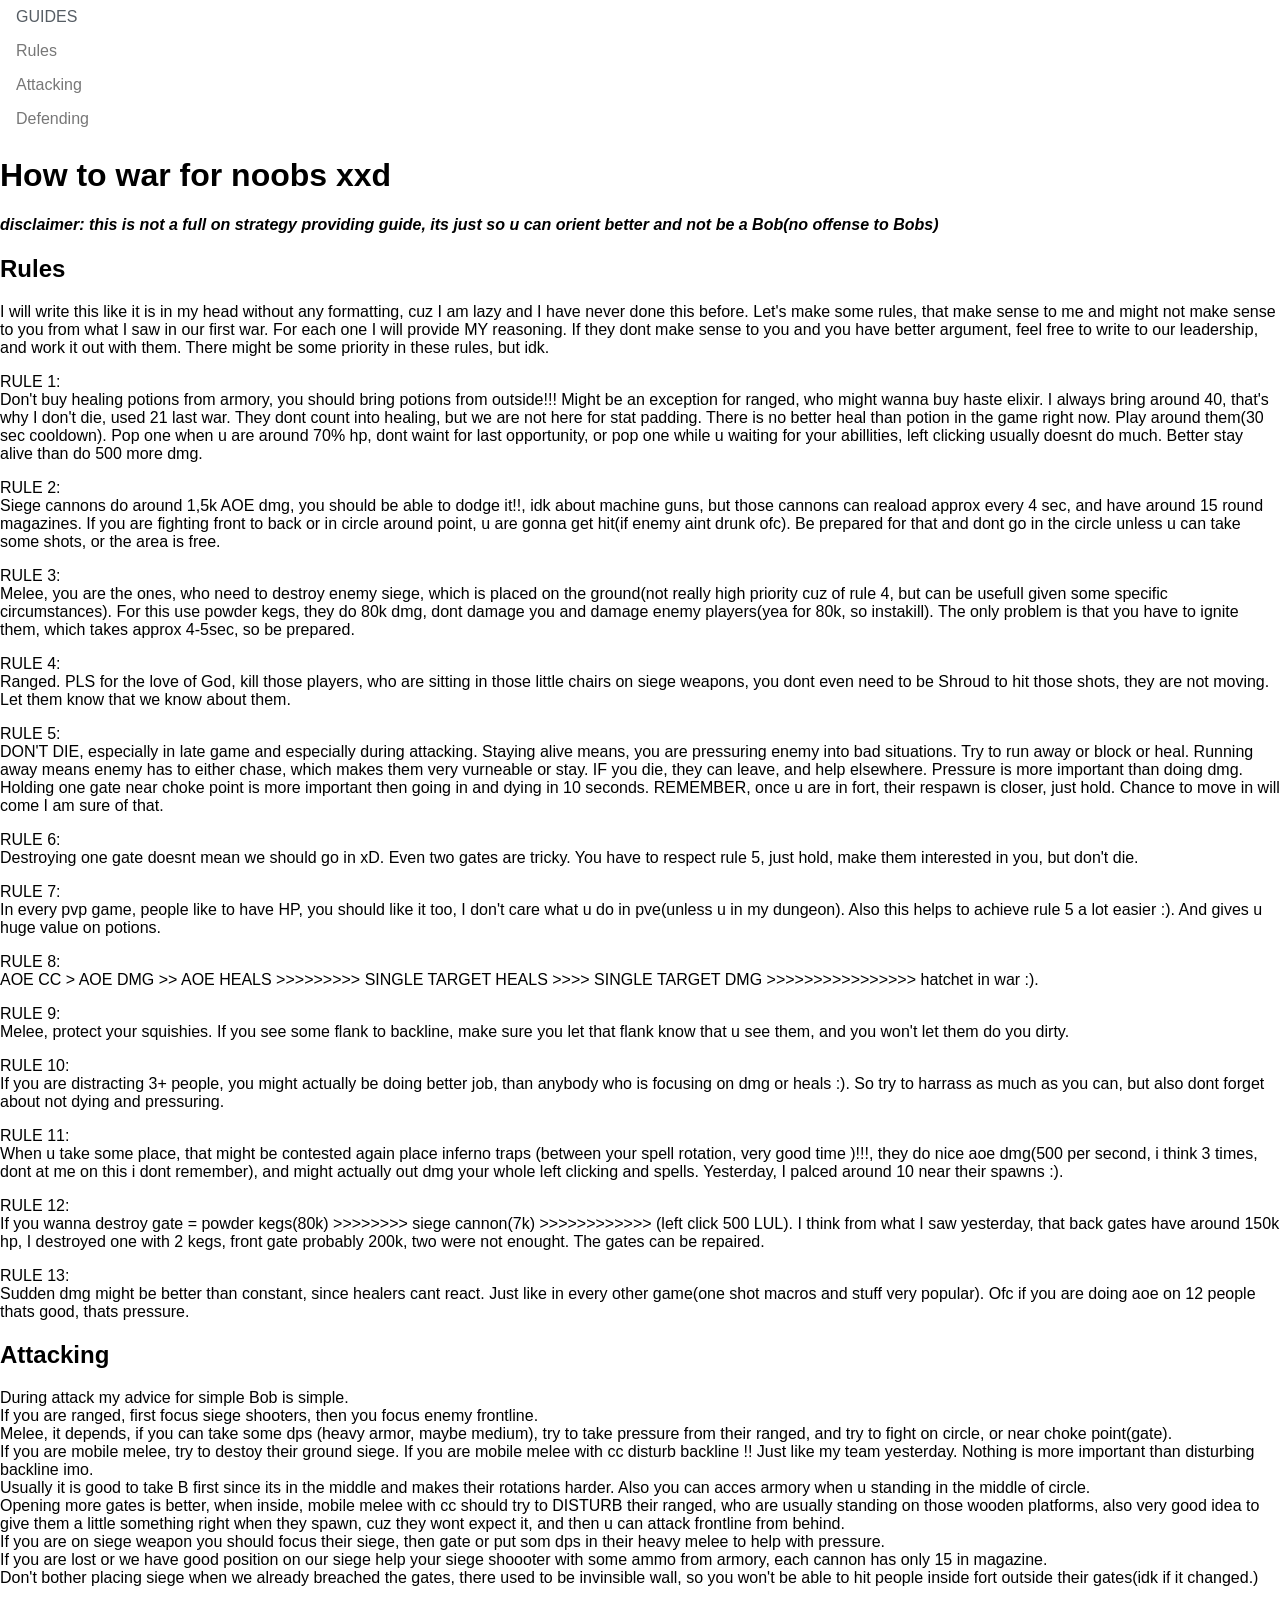
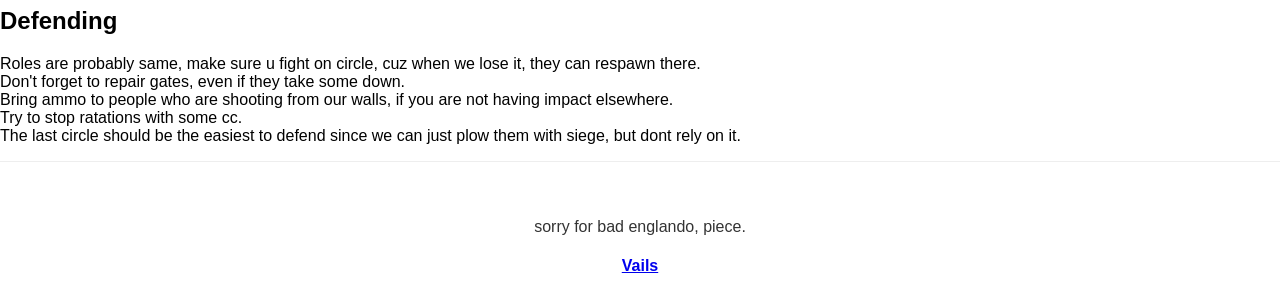
==== index.html @ 9cc1084f "Update index.html" ====
<!doctype html>
<html lang="en">
<head>
    <meta charset="utf-8">
    <meta name="viewport" content="width=device-width, initial-scale=1.0">
    <meta name="description" content="Little something for fellow new world players.">
    <title>Vails</title>

    <link rel="stylesheet" href="css/layouts/side-menu.css" integrity="sha384-">
    <link rel="stylesheet" href="css/main.css" integrity="sha384-">
    <link rel="stylesheet" href="css/pure-min.css" integrity="sha384-">
    <!-- Hotjar Tracking Code for my site -->
<!--     <script>
        (function(h,o,t,j,a,r){
            h.hj=h.hj||function(){(h.hj.q=h.hj.q||[]).push(arguments)};
            h._hjSettings={hjid:3408506,hjsv:6};
            a=o.getElementsByTagName('head')[0];
            r=o.createElement('script');r.async=1;
            r.src=t+h._hjSettings.hjid+j+h._hjSettings.hjsv;
            a.appendChild(r);
        })(window,document,'https://static.hotjar.com/c/hotjar-','.js?sv=');
    </script> -->
</head>
<body>






<div id="layout">
    <!-- Menu toggle -->
    <a href="#menu" id="menuLink" class="menu-link">
        <!-- Hamburger icon -->
        <span></span>
    </a>

    <div id="menu">
        <div class="pure-menu">
            <a class="pure-menu-heading" href="#">Guides</a>

            <ul class="pure-menu-list">
                <li class="pure-menu-item"><a href="#rules" class="pure-menu-link">Rules</a></li>
                <li class="pure-menu-item"><a href="#attacking" class="pure-menu-link">Attacking</a></li>
                <li class="pure-menu-item"><a href="#defending" class="pure-menu-link">Defending</a></li>

            </ul>
        </div>
    </div>

    <div id="main">
        <div class="header">
            <h1>How to war for noobs xxd</h1>
            <h4><i>disclaimer: this is not a full on strategy providing guide, its just so u can orient better and not be a Bob(no offense to Bobs)</i></h4>
        </div>

        <div class="content">
            <a name="rules">
            <h2 class="content-subhead">Rules</h2>  
            <p>
             I will write this like it is in my head without any formatting, cuz I am lazy and I have never done this before. Let's make some rules, that make sense to me and might not make sense to you from what I saw in our first war. For each one I will provide MY reasoning. If they dont make sense to you and you have better argument, feel free to write to our leadership, and work it out with them. There might be some priority in these rules, but idk.
            </p>
            <p>
            RULE 1:<br>
            Don't buy healing potions from armory, you should bring potions from outside!!! Might be an 				exception for ranged, who might wanna buy haste elixir. I always bring around 40, that's why I 				don't die, used 21 last war. They dont count into healing, but we are not here for stat padding. There is no better heal than potion in the game right now. Play around them(30 sec cooldown). Pop one when u are around 70% hp, dont waint for last opportunity, or pop one while u waiting for your abillities, left clicking usually doesnt do much. Better stay alive than do 500 more dmg.  
            </p>
            <p>
            RULE 2:<br>
            Siege cannons do around 1,5k AOE dmg, you should be able to dodge it!!, idk about machine guns, but those cannons can reaload approx every 4 sec, and have around 15 round magazines. If you are fighting front to back or in circle around point, u are gonna get hit(if enemy aint drunk ofc). Be prepared for that and dont go in the circle unless u can take some shots, or the area is free.
            </p>
            <p>
            RULE 3:<br>
            Melee, you are the ones, who need to destroy enemy siege, which is placed on the ground(not really high priority cuz of rule 4, but can be usefull given some specific circumstances). For this use powder kegs, they do 80k dmg, dont damage you and damage enemy players(yea for 80k, so instakill). The only problem is that you have to ignite them, which takes approx 4-5sec, so be prepared.
            </p>
            <p>
            RULE 4:<br>
            Ranged. PLS for the love of God, kill those players, who are sitting in those little chairs on siege weapons, you dont even need to be Shroud to hit those shots, they are not moving. Let them know that we know about them.
            </p>
            <p>
            RULE 5:<br>
            DON'T DIE, especially in late game and especially during attacking. Staying alive means, you are pressuring enemy into bad situations. Try to run away or block or heal. Running away means enemy has to either chase, which makes them very vurneable or stay. IF you die, they can leave, and help elsewhere. Pressure is more important than doing dmg. Holding one gate near choke point is more important then going in and dying in 10 seconds. REMEMBER, once u are in fort, their respawn is closer, just hold. Chance to move in will come I am sure of that.
            </p>
            <p>
            RULE 6:<br>
            Destroying one gate doesnt mean we should go in xD. Even two gates are tricky. You have to respect rule 5, just hold, make them interested in you, but don't die.
            </p>
            <p>
            RULE 7:<br>
            In every pvp game, people like to have HP, you should like it too, I don't care what u do in pve(unless u in my dungeon). Also this helps to achieve rule 5 a lot easier :). And gives u huge value on potions. 
            </p>
            <p>
            RULE 8:<br>
            AOE CC > AOE DMG >> AOE HEALS >>>>>>>>> SINGLE TARGET HEALS >>>> SINGLE TARGET DMG >>>>>>>>>>>>>>>> hatchet in war :).
            </p>
            <p>
            RULE 9:<br>
            Melee, protect your squishies. If you see some flank to backline, make sure you let that flank know that u see them, and you won't let them do you dirty.
            </p>
            <p>
            RULE 10:<br>
            If you are distracting 3+ people, you might actually be doing better job, than anybody who is focusing on dmg or heals :). So try to harrass as much as you can, but also dont forget about not dying and pressuring.
            </p>
            <p>
            RULE 11:<br>
            When u take some place, that might be contested again place inferno traps (between your spell rotation, very good time )!!!, they do nice aoe dmg(500 per second, i think 3 times, dont at me on this i dont remember), and might actually out dmg your whole left clicking and spells. Yesterday, I palced around 10 near their spawns :).
            </p>
            <p>
            RULE 12:<br>
            If you wanna destroy gate = powder kegs(80k) >>>>>>>> siege cannon(7k) >>>>>>>>>>>> (left click 500 LUL). I think from what I saw yesterday, that back gates have around 150k hp, I destroyed one with 2 kegs, front gate probably 200k, two were not enought. The gates can be repaired.
            </p>
            <p>
            RULE 13:<br>
            Sudden dmg might be better than constant, since healers cant react. Just like in every other game(one shot macros and stuff very popular). Ofc if you are doing aoe on 12 people thats good, thats pressure.    
            </p>
            </a>
         </div>
         
         <div class="content">
            <a name="attacking">
            <h2 class="content-subhead">Attacking</h2>
            <p>
            During attack my advice for simple Bob is simple.
            <br>
            If you are ranged, first focus siege shooters, then you focus enemy frontline.
            <br>
            Melee, it depends, if you can take some dps (heavy armor, maybe medium), try to take pressure from their ranged, and try to fight on circle, or near choke point(gate).
            <br>
            If you are mobile melee, try to destoy their ground siege. If you are mobile melee with cc disturb backline !! Just like my team yesterday. Nothing is more important than disturbing backline imo.
            <br>
            Usually it is good to take B first since its in the middle and makes their rotations harder. Also you can acces armory when u standing in the middle of circle.
            <br>
       		Opening more gates is better, when inside, mobile melee with cc should try to DISTURB their ranged, who are usually standing on those wooden platforms, also very good idea to give them a little something right when they spawn, cuz they wont expect it, and then u can attack frontline from behind.
            <br>
            If you are on siege weapon you should focus their siege, then gate or put som dps in their heavy melee to help with pressure.
            <br> 
            If you are lost or we have good position on our siege help your siege shoooter with some ammo from armory, each cannon has only 15 in magazine.
            <br>
            Don't bother placing siege when we already breached the gates, there used to be invinsible wall, so you won't be able to hit people inside fort outside their gates(idk if it changed.)
            </p>  
            
            
            </a>
         </div>
         
         <div class="content">
            <a name="defending">
            <h2 class="content-subhead">Defending</h2>
                 <p>
                Roles are probably same, make sure u fight on circle, cuz when we lose it, they can respawn there.
                <br>
                Don't forget to repair gates, even if they take some down. 
                <br>
                Bring ammo to people who are shooting from our walls, if you are not having impact elsewhere.
                <br>
                Try to stop ratations with some cc.
                <br>
                The last circle should be the easiest to defend since we can just plow them with siege, but dont rely on it.
            </p>
            </a>
         </div>


        <div class="footer">
            <div>
            	<p>
                sorry for bad englando, piece.
            	</p>
                <a name="contact">
                    <h4><a href="https://www.youtube.com/watch?v=dQw4w9WgXcQ">Vails</a></h4>
                </a>
            </div>

        </div>
    </div>
</div>

<script src="js/ui.js"></script>
<script type="text/javascript">
  window._mfq = window._mfq || [];
  (function() {
    var mf = document.createElement("script");
    mf.type = "text/javascript"; mf.defer = true;
    mf.src = "//cdn.mouseflow.com/projects/96a46ceb-c006-4815-bcca-40c77a30190f.js";
    document.getElementsByTagName("head")[0].appendChild(mf);
  })();
</script>
</body>
</html>
---- css/main.css ----
.footer {
    margin: 0;
    color: #333;
    text-align: center;
    padding: 2.5em 2em 0;
    border-top: 1px solid #eee;
}
---- css/pure-min.css ----
.pure-button:focus,a:active,a:hover{outline:0}.pure-table,table{border-collapse:collapse;border-spacing:0}html{font-family:sans-serif;-ms-text-size-adjust:100%;-webkit-text-size-adjust:100%}body{margin:0}article,aside,details,figcaption,figure,footer,header,hgroup,main,menu,nav,section,summary{display:block}audio,canvas,progress,video{display:inline-block;vertical-align:baseline}audio:not([controls]){display:none;height:0}[hidden],template{display:none}a{background-color:transparent}abbr[title]{border-bottom:1px dotted}b,optgroup,strong{font-weight:700}dfn{font-style:italic}h1{font-size:2em;margin:.67em 0}mark{background:#ff0;color:#000}small{font-size:80%}sub,sup{font-size:75%;line-height:0;position:relative;vertical-align:baseline}sup{top:-.5em}sub{bottom:-.25em}img{border:0}svg:not(:root){overflow:hidden}figure{margin:1em 40px}hr{box-sizing:content-box;height:0}pre,textarea{overflow:auto}code,kbd,pre,samp{font-family:monospace,monospace;font-size:1em}button,input,optgroup,select,textarea{color:inherit;font:inherit;margin:0}.pure-button,input{line-height:normal}button{overflow:visible}button,select{text-transform:none}button,html input[type=button],input[type=reset],input[type=submit]{-webkit-appearance:button;cursor:pointer}button[disabled],html input[disabled]{cursor:default}button::-moz-focus-inner,input::-moz-focus-inner{border:0;padding:0}input[type=checkbox],input[type=radio]{box-sizing:border-box;padding:0}input[type=number]::-webkit-inner-spin-button,input[type=number]::-webkit-outer-spin-button{height:auto}input[type=search]{-webkit-appearance:textfield;box-sizing:content-box}.pure-button,.pure-form input:not([type]),.pure-menu{box-sizing:border-box}input[type=search]::-webkit-search-cancel-button,input[type=search]::-webkit-search-decoration{-webkit-appearance:none}fieldset{border:1px solid silver;margin:0 2px;padding:.35em .625em .75em}legend,td,th{padding:0}legend{border:0}.hidden,[hidden]{display:none!important}.pure-img{max-width:100%;height:auto;display:block}.pure-g{letter-spacing:-.31em;text-rendering:optimizespeed;font-family:FreeSans,Arimo,"Droid Sans",Helvetica,Arial,sans-serif;display:-webkit-box;display:-webkit-flex;display:-ms-flexbox;display:flex;-webkit-flex-flow:row wrap;-ms-flex-flow:row wrap;flex-flow:row wrap;-webkit-align-content:flex-start;-ms-flex-line-pack:start;align-content:flex-start}@media all and (-ms-high-contrast:none),(-ms-high-contrast:active){table .pure-g{display:block}}.opera-only :-o-prefocus,.pure-g{word-spacing:-.43em}.pure-u,.pure-u-1,.pure-u-1-1,.pure-u-1-12,.pure-u-1-2,.pure-u-1-24,.pure-u-1-3,.pure-u-1-4,.pure-u-1-5,.pure-u-1-6,.pure-u-1-8,.pure-u-10-24,.pure-u-11-12,.pure-u-11-24,.pure-u-12-24,.pure-u-13-24,.pure-u-14-24,.pure-u-15-24,.pure-u-16-24,.pure-u-17-24,.pure-u-18-24,.pure-u-19-24,.pure-u-2-24,.pure-u-2-3,.pure-u-2-5,.pure-u-20-24,.pure-u-21-24,.pure-u-22-24,.pure-u-23-24,.pure-u-24-24,.pure-u-3-24,.pure-u-3-4,.pure-u-3-5,.pure-u-3-8,.pure-u-4-24,.pure-u-4-5,.pure-u-5-12,.pure-u-5-24,.pure-u-5-5,.pure-u-5-6,.pure-u-5-8,.pure-u-6-24,.pure-u-7-12,.pure-u-7-24,.pure-u-7-8,.pure-u-8-24,.pure-u-9-24{letter-spacing:normal;word-spacing:normal;vertical-align:top;text-rendering:auto;display:inline-block;zoom:1}.pure-g [class*=pure-u]{font-family:sans-serif}.pure-u-1-24{width:4.1667%}.pure-u-1-12,.pure-u-2-24{width:8.3333%}.pure-u-1-8,.pure-u-3-24{width:12.5%}.pure-u-1-6,.pure-u-4-24{width:16.6667%}.pure-u-1-5{width:20%}.pure-u-5-24{width:20.8333%}.pure-u-1-4,.pure-u-6-24{width:25%}.pure-u-7-24{width:29.1667%}.pure-u-1-3,.pure-u-8-24{width:33.3333%}.pure-u-3-8,.pure-u-9-24{width:37.5%}.pure-u-2-5{width:40%}.pure-u-10-24,.pure-u-5-12{width:41.6667%}.pure-u-11-24{width:45.8333%}.pure-u-1-2,.pure-u-12-24{width:50%}.pure-u-13-24{width:54.1667%}.pure-u-14-24,.pure-u-7-12{width:58.3333%}.pure-u-3-5{width:60%}.pure-u-15-24,.pure-u-5-8{width:62.5%}.pure-u-16-24,.pure-u-2-3{width:66.6667%}.pure-u-17-24{width:70.8333%}.pure-u-18-24,.pure-u-3-4{width:75%}.pure-u-19-24{width:79.1667%}.pure-u-4-5{width:80%}.pure-u-20-24,.pure-u-5-6{width:83.3333%}.pure-u-21-24,.pure-u-7-8{width:87.5%}.pure-u-11-12,.pure-u-22-24{width:91.6667%}.pure-u-23-24{width:95.8333%}.pure-u-1,.pure-u-1-1,.pure-u-24-24,.pure-u-5-5{width:100%}.pure-button{display:inline-block;zoom:1;white-space:nowrap;vertical-align:middle;text-align:center;cursor:pointer;-webkit-user-drag:none;-webkit-user-select:none;-moz-user-select:none;-ms-user-select:none;user-select:none}.pure-button::-moz-focus-inner{padding:0;border:0}.pure-button-group{letter-spacing:-.31em;text-rendering:optimizespeed}.opera-only :-o-prefocus,.pure-button-group{word-spacing:-.43em}.pure-button{font-family:inherit;font-size:100%;padding:.5em 1em;color:#444;color:rgba(0,0,0,.8);border:1px solid #999;border:transparent;background-color:#E6E6E6;text-decoration:none;border-radius:2px}.pure-button-hover,.pure-button:focus,.pure-button:hover{filter:alpha(opacity=90);background-image:-webkit-linear-gradient(transparent,rgba(0,0,0,.05) 40%,rgba(0,0,0,.1));background-image:linear-gradient(transparent,rgba(0,0,0,.05) 40%,rgba(0,0,0,.1))}.pure-button-active,.pure-button:active{box-shadow:0 0 0 1px rgba(0,0,0,.15) inset,0 0 6px rgba(0,0,0,.2) inset;border-color:#000\9}.pure-button-disabled,.pure-button-disabled:active,.pure-button-disabled:focus,.pure-button-disabled:hover,.pure-button[disabled]{border:none;background-image:none;filter:alpha(opacity=40);opacity:.4;cursor:not-allowed;box-shadow:none;pointer-events:none}.pure-button-hidden{display:none}.pure-button-primary,.pure-button-selected,a.pure-button-primary,a.pure-button-selected{background-color:#0078e7;color:#fff}.pure-button-group .pure-button{letter-spacing:normal;word-spacing:normal;vertical-align:top;text-rendering:auto;margin:0;border-radius:0;border-right:1px solid #111;border-right:1px solid rgba(0,0,0,.2)}.pure-button-group .pure-button:first-child{border-top-left-radius:2px;border-bottom-left-radius:2px}.pure-button-group .pure-button:last-child{border-top-right-radius:2px;border-bottom-right-radius:2px;border-right:none}.pure-form input[type=password],.pure-form input[type=email],.pure-form input[type=url],.pure-form input[type=date],.pure-form input[type=month],.pure-form input[type=time],.pure-form input[type=datetime],.pure-form input[type=datetime-local],.pure-form input[type=week],.pure-form input[type=tel],.pure-form input[type=color],.pure-form input[type=number],.pure-form input[type=search],.pure-form input[type=text],.pure-form select,.pure-form textarea{padding:.5em .6em;display:inline-block;border:1px solid #ccc;box-shadow:inset 0 1px 3px #ddd;border-radius:4px;vertical-align:middle;box-sizing:border-box}.pure-form input:not([type]){padding:.5em .6em;display:inline-block;border:1px solid #ccc;box-shadow:inset 0 1px 3px #ddd;border-radius:4px}.pure-form input[type=color]{padding:.2em .5em}.pure-form input:not([type]):focus,.pure-form input[type=password]:focus,.pure-form input[type=email]:focus,.pure-form input[type=url]:focus,.pure-form input[type=date]:focus,.pure-form input[type=month]:focus,.pure-form input[type=time]:focus,.pure-form input[type=datetime]:focus,.pure-form input[type=datetime-local]:focus,.pure-form input[type=week]:focus,.pure-form input[type=tel]:focus,.pure-form input[type=color]:focus,.pure-form input[type=number]:focus,.pure-form input[type=search]:focus,.pure-form input[type=text]:focus,.pure-form select:focus,.pure-form textarea:focus{outline:0;border-color:#129FEA}.pure-form input[type=file]:focus,.pure-form input[type=checkbox]:focus,.pure-form input[type=radio]:focus{outline:#129FEA auto 1px}.pure-form .pure-checkbox,.pure-form .pure-radio{margin:.5em 0;display:block}.pure-form input:not([type])[disabled],.pure-form input[type=password][disabled],.pure-form input[type=email][disabled],.pure-form input[type=url][disabled],.pure-form input[type=date][disabled],.pure-form input[type=month][disabled],.pure-form input[type=time][disabled],.pure-form input[type=datetime][disabled],.pure-form input[type=datetime-local][disabled],.pure-form input[type=week][disabled],.pure-form input[type=tel][disabled],.pure-form input[type=color][disabled],.pure-form input[type=number][disabled],.pure-form input[type=search][disabled],.pure-form input[type=text][disabled],.pure-form select[disabled],.pure-form textarea[disabled]{cursor:not-allowed;background-color:#eaeded;color:#cad2d3}.pure-form input[readonly],.pure-form select[readonly],.pure-form textarea[readonly]{background-color:#eee;color:#777;border-color:#ccc}.pure-form input:focus:invalid,.pure-form select:focus:invalid,.pure-form textarea:focus:invalid{color:#b94a48;border-color:#e9322d}.pure-form input[type=file]:focus:invalid:focus,.pure-form input[type=checkbox]:focus:invalid:focus,.pure-form input[type=radio]:focus:invalid:focus{outline-color:#e9322d}.pure-form select{height:2.25em;border:1px solid #ccc;background-color:#fff}.pure-form select[multiple]{height:auto}.pure-form label{margin:.5em 0 .2em}.pure-form fieldset{margin:0;padding:.35em 0 .75em;border:0}.pure-form legend{display:block;width:100%;padding:.3em 0;margin-bottom:.3em;color:#333;border-bottom:1px solid #e5e5e5}.pure-form-stacked input:not([type]),.pure-form-stacked input[type=password],.pure-form-stacked input[type=email],.pure-form-stacked input[type=url],.pure-form-stacked input[type=date],.pure-form-stacked input[type=month],.pure-form-stacked input[type=time],.pure-form-stacked input[type=datetime],.pure-form-stacked input[type=datetime-local],.pure-form-stacked input[type=week],.pure-form-stacked input[type=tel],.pure-form-stacked input[type=color],.pure-form-stacked input[type=file],.pure-form-stacked input[type=number],.pure-form-stacked input[type=search],.pure-form-stacked input[type=text],.pure-form-stacked label,.pure-form-stacked select,.pure-form-stacked textarea{display:block;margin:.25em 0}.pure-form-aligned .pure-help-inline,.pure-form-aligned input,.pure-form-aligned select,.pure-form-aligned textarea,.pure-form-message-inline{display:inline-block;vertical-align:middle}.pure-form-aligned textarea{vertical-align:top}.pure-form-aligned .pure-control-group{margin-bottom:.5em}.pure-form-aligned .pure-control-group label{text-align:right;display:inline-block;vertical-align:middle;width:10em;margin:0 1em 0 0}.pure-form-aligned .pure-controls{margin:1.5em 0 0 11em}.pure-form .pure-input-rounded,.pure-form input.pure-input-rounded{border-radius:2em;padding:.5em 1em}.pure-form .pure-group fieldset{margin-bottom:10px}.pure-form .pure-group input,.pure-form .pure-group textarea{display:block;padding:10px;margin:0 0 -1px;border-radius:0;position:relative;top:-1px}.pure-form .pure-group input:focus,.pure-form .pure-group textarea:focus{z-index:3}.pure-form .pure-group input:first-child,.pure-form .pure-group textarea:first-child{top:1px;border-radius:4px 4px 0 0;margin:0}.pure-form .pure-group input:first-child:last-child,.pure-form .pure-group textarea:first-child:last-child{top:1px;border-radius:4px;margin:0}.pure-form .pure-group input:last-child,.pure-form .pure-group textarea:last-child{top:-2px;border-radius:0 0 4px 4px;margin:0}.pure-form .pure-group button{margin:.35em 0}.pure-form .pure-input-1{width:100%}.pure-form .pure-input-3-4{width:75%}.pure-form .pure-input-2-3{width:66%}.pure-form .pure-input-1-2{width:50%}.pure-form .pure-input-1-3{width:33%}.pure-form .pure-input-1-4{width:25%}.pure-form .pure-help-inline,.pure-form-message-inline{display:inline-block;padding-left:.3em;color:#666;vertical-align:middle;font-size:.875em}.pure-form-message{display:block;color:#666;font-size:.875em}@media only screen and (max-width :480px){.pure-form button[type=submit]{margin:.7em 0 0}.pure-form input:not([type]),.pure-form input[type=password],.pure-form input[type=email],.pure-form input[type=url],.pure-form input[type=date],.pure-form input[type=month],.pure-form input[type=time],.pure-form input[type=datetime],.pure-form input[type=datetime-local],.pure-form input[type=week],.pure-form input[type=tel],.pure-form input[type=color],.pure-form input[type=number],.pure-form input[type=search],.pure-form input[type=text],.pure-form label{margin-bottom:.3em;display:block}.pure-group input:not([type]),.pure-group input[type=password],.pure-group input[type=email],.pure-group input[type=url],.pure-group input[type=date],.pure-group input[type=month],.pure-group input[type=time],.pure-group input[type=datetime],.pure-group input[type=datetime-local],.pure-group input[type=week],.pure-group input[type=tel],.pure-group input[type=color],.pure-group input[type=number],.pure-group input[type=search],.pure-group input[type=text]{margin-bottom:0}.pure-form-aligned .pure-control-group label{margin-bottom:.3em;text-align:left;display:block;width:100%}.pure-form-aligned .pure-controls{margin:1.5em 0 0}.pure-form .pure-help-inline,.pure-form-message,.pure-form-message-inline{display:block;font-size:.75em;padding:.2em 0 .8em}}.pure-menu-fixed{position:fixed;left:0;top:0;z-index:3}.pure-menu-item,.pure-menu-list{position:relative}.pure-menu-list{list-style:none;margin:0;padding:0}.pure-menu-item{padding:0;margin:0;height:100%}.pure-menu-heading,.pure-menu-link{display:block;text-decoration:none;white-space:nowrap}.pure-menu-horizontal{width:100%;white-space:nowrap}.pure-menu-horizontal .pure-menu-list{display:inline-block}.pure-menu-horizontal .pure-menu-heading,.pure-menu-horizontal .pure-menu-item,.pure-menu-horizontal .pure-menu-separator{display:inline-block;zoom:1;vertical-align:middle}.pure-menu-item .pure-menu-item{display:block}.pure-menu-children{display:none;position:absolute;left:100%;top:0;margin:0;padding:0;z-index:3}.pure-menu-horizontal .pure-menu-children{left:0;top:auto;width:inherit}.pure-menu-active>.pure-menu-children,.pure-menu-allow-hover:hover>.pure-menu-children{display:block;position:absolute}.pure-menu-has-children>.pure-menu-link:after{padding-left:.5em;content:"\25B8";font-size:small}.pure-menu-horizontal .pure-menu-has-children>.pure-menu-link:after{content:"\25BE"}.pure-menu-scrollable{overflow-y:scroll;overflow-x:hidden}.pure-menu-scrollable .pure-menu-list{display:block}.pure-menu-horizontal.pure-menu-scrollable .pure-menu-list{display:inline-block}.pure-menu-horizontal.pure-menu-scrollable{white-space:nowrap;overflow-y:hidden;overflow-x:auto;-ms-overflow-style:none;-webkit-overflow-scrolling:touch;padding:.5em 0}.pure-menu-horizontal.pure-menu-scrollable::-webkit-scrollbar{display:none}.pure-menu-horizontal .pure-menu-children .pure-menu-separator,.pure-menu-separator{background-color:#ccc;height:1px;margin:.3em 0}.pure-menu-horizontal .pure-menu-separator{width:1px;height:1.3em;margin:0 .3em}.pure-menu-horizontal .pure-menu-children .pure-menu-separator{display:block;width:auto}.pure-menu-heading{text-transform:uppercase;color:#565d64}.pure-menu-link{color:#777}.pure-menu-children{background-color:#fff}.pure-menu-disabled,.pure-menu-heading,.pure-menu-link{padding:.5em 1em}.pure-menu-disabled{opacity:.5}.pure-menu-disabled .pure-menu-link:hover{background-color:transparent}.pure-menu-active>.pure-menu-link,.pure-menu-link:focus,.pure-menu-link:hover{background-color:#eee}.pure-menu-selected .pure-menu-link,.pure-menu-selected .pure-menu-link:visited{color:#000}.pure-table{empty-cells:show;border:1px solid #cbcbcb}.pure-table caption{color:#000;font:italic 85%/1 arial,sans-serif;padding:1em 0;text-align:center}.pure-table td,.pure-table th{border-left:1px solid #cbcbcb;border-width:0 0 0 1px;font-size:inherit;margin:0;overflow:visible;padding:.5em 1em}.pure-table td:first-child,.pure-table th:first-child{border-left-width:0}.pure-table thead{background-color:#e0e0e0;color:#000;text-align:left;vertical-align:bottom}.pure-table td{background-color:transparent}.pure-table-odd td,.pure-table-striped tr:nth-child(2n-1) td{background-color:#f2f2f2}.pure-table-bordered td{border-bottom:1px solid #cbcbcb}.pure-table-bordered tbody>tr:last-child>td{border-bottom-width:0}.pure-table-horizontal td,.pure-table-horizontal th{border-width:0 0 1px;border-bottom:1px solid #cbcbcb}.pure-table-horizontal tbody>tr:last-child>td{border-bottom-width:0}
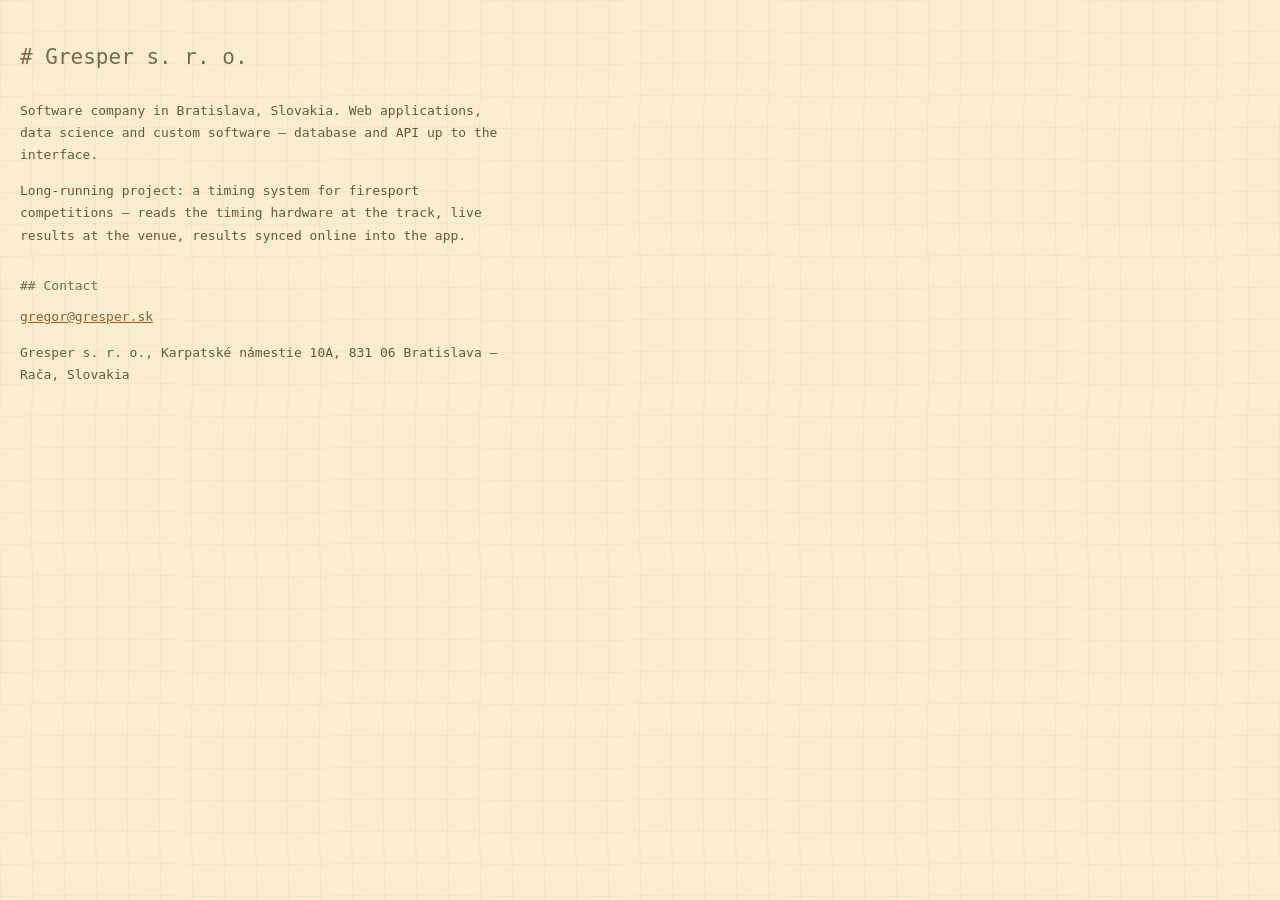
==== commit 7f6d9804: "init" ====
--- a/index.html
+++ b/index.html
@@ -1,188 +1,172 @@
 <!doctype html>
 <html lang="en">
 <head>
-    <meta charset="utf-8">
-    <meta name="viewport" content="width=device-width, initial-scale=1.0">
-    <meta name="description" content="Little something for fellow new world players.">
-    <title>Vails</title>
+<meta charset="utf-8">
+<meta name="viewport" content="width=device-width, initial-scale=1">
+<title>Gresper s. r. o.</title>
+<meta name="description" content="Gresper s. r. o. — web applications, data science and custom software, incl. firesport competition timing. Bratislava, Slovakia.">
+<link rel="canonical" href="https://gresper.sk/">
+<meta name="robots" content="index, follow, max-snippet:-1, max-image-preview:large">
+<meta name="theme-color" content="#faedd0">
+<meta name="author" content="Gresper s. r. o.">
 
-    <link rel="stylesheet" href="css/layouts/side-menu.css" integrity="sha384-">
-    <link rel="stylesheet" href="css/main.css" integrity="sha384-">
-    <link rel="stylesheet" href="css/pure-min.css" integrity="sha384-">
-    <!-- Hotjar Tracking Code for my site -->
-<!--     <script>
-        (function(h,o,t,j,a,r){
-            h.hj=h.hj||function(){(h.hj.q=h.hj.q||[]).push(arguments)};
-            h._hjSettings={hjid:3408506,hjsv:6};
-            a=o.getElementsByTagName('head')[0];
-            r=o.createElement('script');r.async=1;
-            r.src=t+h._hjSettings.hjid+j+h._hjSettings.hjsv;
-            a.appendChild(r);
-        })(window,document,'https://static.hotjar.com/c/hotjar-','.js?sv=');
-    </script> -->
+<meta property="og:type" content="website">
+<meta property="og:site_name" content="Gresper s. r. o.">
+<meta property="og:title" content="Gresper s. r. o.">
+<meta property="og:description" content="Web applications, data science and custom software, incl. firesport competition timing. Bratislava, Slovakia.">
+<meta property="og:url" content="https://gresper.sk/">
+<meta property="og:locale" content="en_US">
+<meta property="og:locale:alternate" content="sk_SK">
+<meta property="og:image" content="https://gresper.sk/og.png">
+<meta property="og:image:width" content="1200">
+<meta property="og:image:height" content="630">
+<meta property="og:image:alt" content="Gresper s. r. o. — web applications, data science, custom software">
+<meta name="twitter:card" content="summary_large_image">
+<meta name="twitter:title" content="Gresper s. r. o.">
+<meta name="twitter:description" content="Web applications, data science and custom software. Bratislava, Slovakia.">
+<meta name="twitter:image" content="https://gresper.sk/og.png">
+
+<link rel="icon" href="data:image/svg+xml,%3Csvg xmlns='http://www.w3.org/2000/svg' viewBox='0 0 32 32'%3E%3Crect width='32' height='32' fill='%23faedd0'/%3E%3Ctext x='16' y='25' font-family='monospace' font-size='24' font-weight='500' text-anchor='middle' fill='%236e5344'%3EG%3C/text%3E%3C/svg%3E">
+
+<script type="application/ld+json">
+{
+  "@context": "https://schema.org",
+  "@type": "Organization",
+  "@id": "https://gresper.sk/#org",
+  "name": "Gresper s. r. o.",
+  "legalName": "Gresper s. r. o.",
+  "url": "https://gresper.sk/",
+  "email": "gregor@gresper.sk",
+  "description": "Software company building web applications, data science tooling and custom software, including a timing and live-results system for firesport competitions.",
+  "foundingDate": "2025-08-19",
+  "identifier": [
+    { "@type": "PropertyValue", "name": "ICO", "value": "57093628" },
+    { "@type": "PropertyValue", "name": "ORSR", "value": "Sro 190799/B, Mestsky sud Bratislava III" }
+  ],
+  "address": {
+    "@type": "PostalAddress",
+    "streetAddress": "Karpatské námestie 10A",
+    "postalCode": "831 06",
+    "addressLocality": "Bratislava - Rača",
+    "addressCountry": "SK"
+  },
+  "areaServed": "SK",
+  "knowsAbout": [
+    "web application development",
+    "data science",
+    "data engineering",
+    "systems integration",
+    "sports timing systems",
+    "firesport competition timing"
+  ]
+}
+</script>
+<style>
+  html { background: #faedd0; color: #6e5344; }
+  body {
+    font: 13px/1.7 ui-monospace, SFMono-Regular, Menlo, Consolas, "DejaVu Sans Mono", monospace;
+    margin: 2.5rem 1.25rem;
+    max-width: 62ch;
+  }
+  h1, h2 { font-weight: 400; color: #7a6850; }
+  h1 { font-size: 21px; margin: 0 0 1.5rem; }
+  h2 { font-size: 13px; margin: 1.8rem 0 .5rem; }
+  p { margin: 0 0 .9rem; }
+  a { color: #8f5f2c; }
+  a:focus-visible { outline: 2px solid #8f5f2c; outline-offset: 2px; }
+  #mesh { position: fixed; inset: 0; z-index: -1; pointer-events: none; }
+  @media print {
+    html { background: #fff; color: #000; }
+    h1, h2, a { color: #000; }
+    #mesh { display: none; }
+  }
+</style>
 </head>
 <body>
 
+<canvas id="mesh" aria-hidden="true"></canvas>
 
+<h1># Gresper s. r. o.</h1>
 
+<p>
+Software company in Bratislava, Slovakia. Web applications, data science and
+custom software — database and API up to the interface.
+</p>
 
+<p>
+Long-running project: a timing system for firesport competitions — reads the timing hardware at the track, live results at the
+venue, results synced online into the app.
+</p>
 
+<h2>## Contact</h2>
 
-<div id="layout">
-    <!-- Menu toggle -->
-    <a href="#menu" id="menuLink" class="menu-link">
-        <!-- Hamburger icon -->
-        <span></span>
-    </a>
+<p>
+<a href="mailto:gregor@gresper.sk">gregor@gresper.sk</a>
+</p>
 
-    <div id="menu">
-        <div class="pure-menu">
-            <a class="pure-menu-heading" href="#">Guides</a>
+<p>
+Gresper s. r. o., Karpatské námestie 10A, 831 06 Bratislava – Rača, Slovakia
+</p>
 
-            <ul class="pure-menu-list">
-                <li class="pure-menu-item"><a href="#rules" class="pure-menu-link">Rules</a></li>
-                <li class="pure-menu-item"><a href="#attacking" class="pure-menu-link">Attacking</a></li>
-                <li class="pure-menu-item"><a href="#defending" class="pure-menu-link">Defending</a></li>
+<script>
+(function () {
+  var cv = document.getElementById('mesh'), g = cv.getContext('2d');
+  var STEP = 32, R = 130, PULL = 0.26, dpr = Math.min(window.devicePixelRatio || 1, 2);
+  var calm = matchMedia('(prefers-reduced-motion: reduce)').matches;
+  var w, h, cols, rows, X, Y;
+  var mx = -9e3, my = -9e3, tx = mx, ty = my;
 
-            </ul>
-        </div>
-    </div>
+  function size() {
+    w = innerWidth; h = innerHeight;
+    cv.width = w * dpr; cv.height = h * dpr;
+    cv.style.width = w + 'px'; cv.style.height = h + 'px';
+    g.setTransform(dpr, 0, 0, dpr, 0, 0);
+    cols = Math.ceil(w / STEP) + 1; rows = Math.ceil(h / STEP) + 1;
+    X = new Float32Array(cols * rows); Y = new Float32Array(cols * rows);
+  }
 
-    <div id="main">
-        <div class="header">
-            <h1>How to war for noobs xxd</h1>
-            <h4><i>disclaimer: this is not a full on strategy providing guide, its just so u can orient better and not be a Bob(no offense to Bobs)</i></h4>
-        </div>
+  function frame(ts) {
+    mx += (tx - mx) * 0.09; my += (ty - my) * 0.09;
+    var t = calm ? 0 : ts * 0.0007, i, j, k, px, py, dx, dy, d, f;
 
-        <div class="content">
-            <a name="rules">
-            <h2 class="content-subhead">Rules</h2>  
-            <p>
-             I will write this like it is in my head without any formatting, cuz I am lazy and I have never done this before. Let's make some rules, that make sense to me and might not make sense to you from what I saw in our first war. For each one I will provide MY reasoning. If they dont make sense to you and you have better argument, feel free to write to our leadership, and work it out with them. There might be some priority in these rules, but idk.
-            </p>
-            <p>
-            RULE 1:<br>
-            Don't buy healing potions from armory, you should bring potions from outside!!! Might be an 				exception for ranged, who might wanna buy haste elixir. I always bring around 40, that's why I 				don't die, used 21 last war. They dont count into healing, but we are not here for stat padding. There is no better heal than potion in the game right now. Play around them(30 sec cooldown). Pop one when u are around 70% hp, dont waint for last opportunity, or pop one while u waiting for your abillities, left clicking usually doesnt do much. Better stay alive than do 500 more dmg.  
-            </p>
-            <p>
-            RULE 2:<br>
-            Siege cannons do around 1,5k AOE dmg, you should be able to dodge it!!, idk about machine guns, but those cannons can reaload approx every 4 sec, and have around 15 round magazines. If you are fighting front to back or in circle around point, u are gonna get hit(if enemy aint drunk ofc). Be prepared for that and dont go in the circle unless u can take some shots, or the area is free.
-            </p>
-            <p>
-            RULE 3:<br>
-            Melee, you are the ones, who need to destroy enemy siege, which is placed on the ground(not really high priority cuz of rule 4, but can be usefull given some specific circumstances). For this use powder kegs, they do 80k dmg, dont damage you and damage enemy players(yea for 80k, so instakill). The only problem is that you have to ignite them, which takes approx 4-5sec, so be prepared.
-            </p>
-            <p>
-            RULE 4:<br>
-            Ranged. PLS for the love of God, kill those players, who are sitting in those little chairs on siege weapons, you dont even need to be Shroud to hit those shots, they are not moving. Let them know that we know about them.
-            </p>
-            <p>
-            RULE 5:<br>
-            DON'T DIE, especially in late game and especially during attacking. Staying alive means, you are pressuring enemy into bad situations. Try to run away or block or heal. Running away means enemy has to either chase, which makes them very vurneable or stay. IF you die, they can leave, and help elsewhere. Pressure is more important than doing dmg. Holding one gate near choke point is more important then going in and dying in 10 seconds. REMEMBER, once u are in fort, their respawn is closer, just hold. Chance to move in will come I am sure of that.
-            </p>
-            <p>
-            RULE 6:<br>
-            Destroying one gate doesnt mean we should go in xD. Even two gates are tricky. You have to respect rule 5, just hold, make them interested in you, but don't die.
-            </p>
-            <p>
-            RULE 7:<br>
-            In every pvp game, people like to have HP, you should like it too, I don't care what u do in pve(unless u in my dungeon). Also this helps to achieve rule 5 a lot easier :). And gives u huge value on potions. 
-            </p>
-            <p>
-            RULE 8:<br>
-            AOE CC > AOE DMG >> AOE HEALS >>>>>>>>> SINGLE TARGET HEALS >>>> SINGLE TARGET DMG >>>>>>>>>>>>>>>> hatchet in war :).
-            </p>
-            <p>
-            RULE 9:<br>
-            Melee, protect your squishies. If you see some flank to backline, make sure you let that flank know that u see them, and you won't let them do you dirty.
-            </p>
-            <p>
-            RULE 10:<br>
-            If you are distracting 3+ people, you might actually be doing better job, than anybody who is focusing on dmg or heals :). So try to harrass as much as you can, but also dont forget about not dying and pressuring.
-            </p>
-            <p>
-            RULE 11:<br>
-            When u take some place, that might be contested again place inferno traps (between your spell rotation, very good time )!!!, they do nice aoe dmg(500 per second, i think 3 times, dont at me on this i dont remember), and might actually out dmg your whole left clicking and spells. Yesterday, I palced around 10 near their spawns :).
-            </p>
-            <p>
-            RULE 12:<br>
-            If you wanna destroy gate = powder kegs(80k) >>>>>>>> siege cannon(7k) >>>>>>>>>>>> (left click 500 LUL). I think from what I saw yesterday, that back gates have around 150k hp, I destroyed one with 2 kegs, front gate probably 200k, two were not enought. The gates can be repaired.
-            </p>
-            <p>
-            RULE 13:<br>
-            Sudden dmg might be better than constant, since healers cant react. Just like in every other game(one shot macros and stuff very popular). Ofc if you are doing aoe on 12 people thats good, thats pressure.    
-            </p>
-            </a>
-         </div>
-         
-         <div class="content">
-            <a name="attacking">
-            <h2 class="content-subhead">Attacking</h2>
-            <p>
-            During attack my advice for simple Bob is simple.
-            <br>
-            If you are ranged, first focus siege shooters, then you focus enemy frontline.
-            <br>
-            Melee, it depends, if you can take some dps (heavy armor, maybe medium), try to take pressure from their ranged, and try to fight on circle, or near choke point(gate).
-            <br>
-            If you are mobile melee, try to destoy their ground siege. If you are mobile melee with cc disturb backline !! Just like my team yesterday. Nothing is more important than disturbing backline imo.
-            <br>
-            Usually it is good to take B first since its in the middle and makes their rotations harder. Also you can acces armory when u standing in the middle of circle.
-            <br>
-       		Opening more gates is better, when inside, mobile melee with cc should try to DISTURB their ranged, who are usually standing on those wooden platforms, also very good idea to give them a little something right when they spawn, cuz they wont expect it, and then u can attack frontline from behind.
-            <br>
-            If you are on siege weapon you should focus their siege, then gate or put som dps in their heavy melee to help with pressure.
-            <br> 
-            If you are lost or we have good position on our siege help your siege shoooter with some ammo from armory, each cannon has only 15 in magazine.
-            <br>
-            Don't bother placing siege when we already breached the gates, there used to be invinsible wall, so you won't be able to hit people inside fort outside their gates(idk if it changed.)
-            </p>  
-            
-            
-            </a>
-         </div>
-         
-         <div class="content">
-            <a name="defending">
-            <h2 class="content-subhead">Defending</h2>
-                 <p>
-                Roles are probably same, make sure u fight on circle, cuz when we lose it, they can respawn there.
-                <br>
-                Don't forget to repair gates, even if they take some down. 
-                <br>
-                Bring ammo to people who are shooting from our walls, if you are not having impact elsewhere.
-                <br>
-                Try to stop ratations with some cc.
-                <br>
-                The last circle should be the easiest to defend since we can just plow them with siege, but dont rely on it.
-            </p>
-            </a>
-         </div>
+    for (j = 0; j < rows; j++) {
+      for (i = 0; i < cols; i++) {
+        k = j * cols + i;
+        px = i * STEP; py = j * STEP;
+        dx = px - mx; dy = py - my; d = Math.sqrt(dx * dx + dy * dy) || 1;
+        if (d < R) { f = 1 - d / R; f = f * f * R * PULL; px += dx / d * f; py += dy / d * f; }
+        if (!calm) { px += Math.sin(py * 0.021 + t) * 1.0; py += Math.cos(px * 0.021 + t) * 1.0; }
+        X[k] = px; Y[k] = py;
+      }
+    }
 
+    g.clearRect(0, 0, w, h);
+    for (var pass = 0; pass < 2; pass++) {
+      g.beginPath();
+      for (j = 0; j < rows; j++) {
+        for (i = 0; i < cols; i++) {
+          k = j * cols + i;
+          dx = i * STEP - mx; dy = j * STEP - my;
+          var near = dx * dx + dy * dy < R * R;
+          if (near !== (pass === 1)) continue;
+          if (i + 1 < cols) { g.moveTo(X[k], Y[k]); g.lineTo(X[k + 1], Y[k + 1]); }
+          if (j + 1 < rows) { g.moveTo(X[k], Y[k]); g.lineTo(X[k + cols], Y[k + cols]); }
+        }
+      }
+      g.strokeStyle = pass ? 'rgba(110,83,68,0.15)' : 'rgba(110,83,68,0.05)';
+      g.lineWidth = 1;
+      g.stroke();
+    }
+    requestAnimationFrame(frame);
+  }
 
-        <div class="footer">
-            <div>
-            	<p>
-                sorry for bad englando, piece.
-            	</p>
-                <a name="contact">
-                    <h4><a href="https://www.youtube.com/watch?v=dQw4w9WgXcQ">Vails</a></h4>
-                </a>
-            </div>
+  addEventListener('resize', size);
+  addEventListener('pointermove', function (e) { tx = e.clientX; ty = e.clientY; });
+  addEventListener('pointerleave', function () { tx = -9e3; ty = -9e3; });
+  size();
+  requestAnimationFrame(frame);
+})();
+</script>
 
-        </div>
-    </div>
-</div>
-
-<script src="js/ui.js"></script>
-<script type="text/javascript">
-  window._mfq = window._mfq || [];
-  (function() {
-    var mf = document.createElement("script");
-    mf.type = "text/javascript"; mf.defer = true;
-    mf.src = "//cdn.mouseflow.com/projects/96a46ceb-c006-4815-bcca-40c77a30190f.js";
-    document.getElementsByTagName("head")[0].appendChild(mf);
-  })();
-</script>
 </body>
 </html>
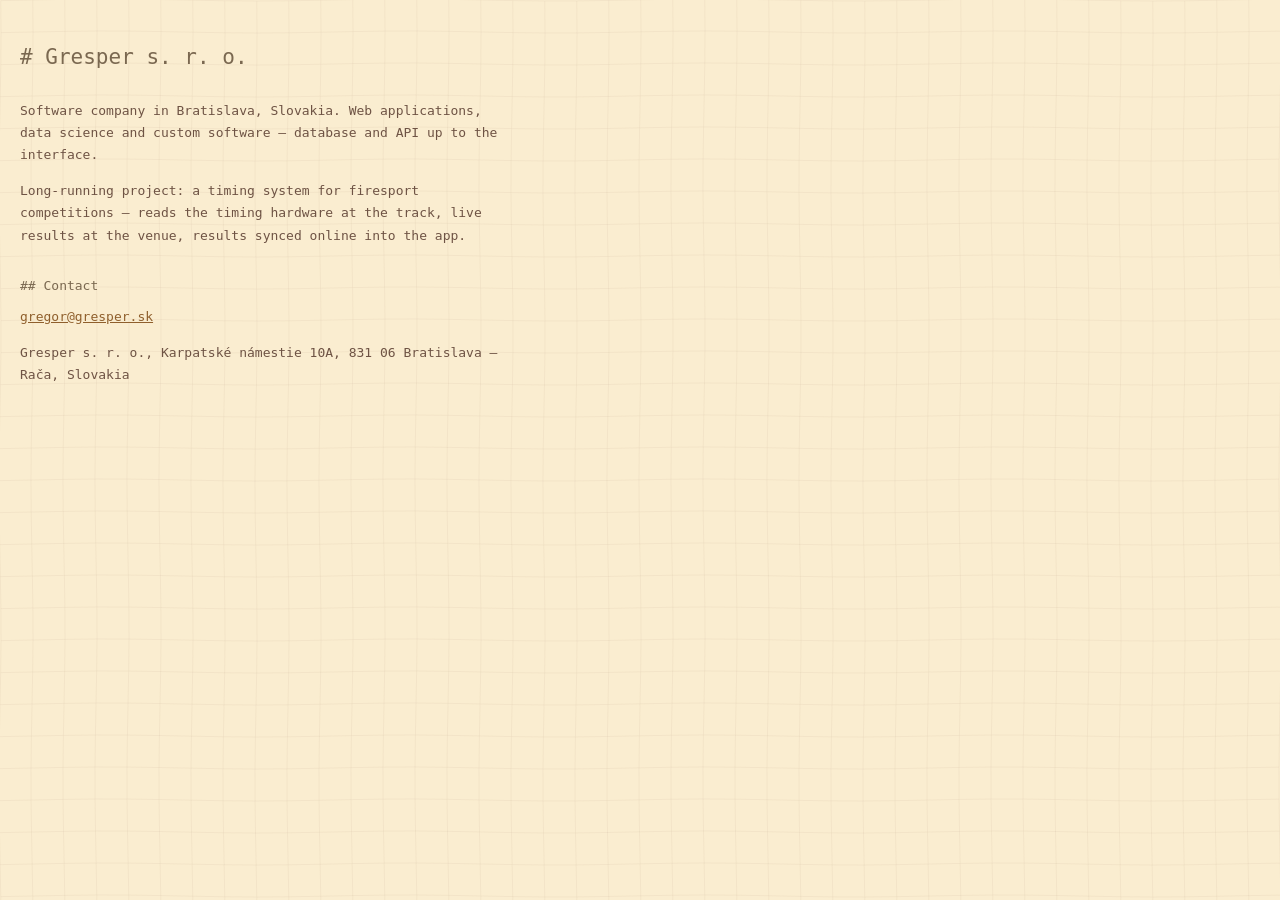
==== commit 7374799f: "Disable mesh cursor tracking and animation on touch devices" ====
--- a/index.html
+++ b/index.html
@@ -111,13 +111,19 @@
 <script>
 (function () {
   var cv = document.getElementById('mesh'), g = cv.getContext('2d');
-  var STEP = 32, R = 130, PULL = 0.26, dpr = Math.min(window.devicePixelRatio || 1, 2);
-  var calm = matchMedia('(prefers-reduced-motion: reduce)').matches;
-  var w, h, cols, rows, X, Y;
+  var STEP = 32, R = 130, PULL = 0.26;
+
+  // Touch devices and reduced-motion users get a plain static mesh:
+  // no cursor tracking, no animation loop.
+  var still = matchMedia('(hover: none), (pointer: coarse)').matches ||
+              matchMedia('(prefers-reduced-motion: reduce)').matches;
+  var dpr = Math.min(window.devicePixelRatio || 1, still ? 1.5 : 2);
+
+  var w, h, cols, rows, X, Y, lastW = -1, timer, running = false;
   var mx = -9e3, my = -9e3, tx = mx, ty = my;
 
   function size() {
-    w = innerWidth; h = innerHeight;
+    w = innerWidth; h = innerHeight; lastW = w;
     cv.width = w * dpr; cv.height = h * dpr;
     cv.style.width = w + 'px'; cv.style.height = h + 'px';
     g.setTransform(dpr, 0, 0, dpr, 0, 0);
@@ -125,17 +131,17 @@
     X = new Float32Array(cols * rows); Y = new Float32Array(cols * rows);
   }
 
-  function frame(ts) {
-    mx += (tx - mx) * 0.09; my += (ty - my) * 0.09;
-    var t = calm ? 0 : ts * 0.0007, i, j, k, px, py, dx, dy, d, f;
-
+  function draw(t) {
+    var i, j, k, px, py, dx, dy, d, f;
     for (j = 0; j < rows; j++) {
       for (i = 0; i < cols; i++) {
         k = j * cols + i;
         px = i * STEP; py = j * STEP;
-        dx = px - mx; dy = py - my; d = Math.sqrt(dx * dx + dy * dy) || 1;
-        if (d < R) { f = 1 - d / R; f = f * f * R * PULL; px += dx / d * f; py += dy / d * f; }
-        if (!calm) { px += Math.sin(py * 0.021 + t) * 1.0; py += Math.cos(px * 0.021 + t) * 1.0; }
+        if (!still) {
+          dx = px - mx; dy = py - my; d = Math.sqrt(dx * dx + dy * dy) || 1;
+          if (d < R) { f = 1 - d / R; f = f * f * R * PULL; px += dx / d * f; py += dy / d * f; }
+          px += Math.sin(py * 0.021 + t) * 1.0; py += Math.cos(px * 0.021 + t) * 1.0;
+        }
         X[k] = px; Y[k] = py;
       }
     }
@@ -147,7 +153,7 @@
         for (i = 0; i < cols; i++) {
           k = j * cols + i;
           dx = i * STEP - mx; dy = j * STEP - my;
-          var near = dx * dx + dy * dy < R * R;
+          var near = !still && dx * dx + dy * dy < R * R;
           if (near !== (pass === 1)) continue;
           if (i + 1 < cols) { g.moveTo(X[k], Y[k]); g.lineTo(X[k + 1], Y[k + 1]); }
           if (j + 1 < rows) { g.moveTo(X[k], Y[k]); g.lineTo(X[k + cols], Y[k + cols]); }
@@ -157,14 +163,42 @@
       g.lineWidth = 1;
       g.stroke();
     }
+  }
+
+  function frame(ts) {
+    if (document.hidden) { running = false; return; }
+    mx += (tx - mx) * 0.09; my += (ty - my) * 0.09;
+    draw(ts * 0.0007);
     requestAnimationFrame(frame);
   }
 
-  addEventListener('resize', size);
-  addEventListener('pointermove', function (e) { tx = e.clientX; ty = e.clientY; });
-  addEventListener('pointerleave', function () { tx = -9e3; ty = -9e3; });
+  function start() {
+    if (still || running) return;
+    running = true; requestAnimationFrame(frame);
+  }
+
+  addEventListener('resize', function () {
+    clearTimeout(timer);
+    timer = setTimeout(function () {
+      // On phones the address bar showing/hiding fires resize with the same
+      // width — ignore those, only a real width change matters.
+      if (still && innerWidth === lastW) return;
+      size();
+      if (still) draw(0);
+    }, 150);
+  });
+
+  if (!still) {
+    addEventListener('pointermove', function (e) {
+      if (e.pointerType === 'touch') return;
+      tx = e.clientX; ty = e.clientY;
+    });
+    addEventListener('pointerleave', function () { tx = -9e3; ty = -9e3; });
+    document.addEventListener('visibilitychange', start);
+  }
+
   size();
-  requestAnimationFrame(frame);
+  if (still) draw(0); else start();
 })();
 </script>
 
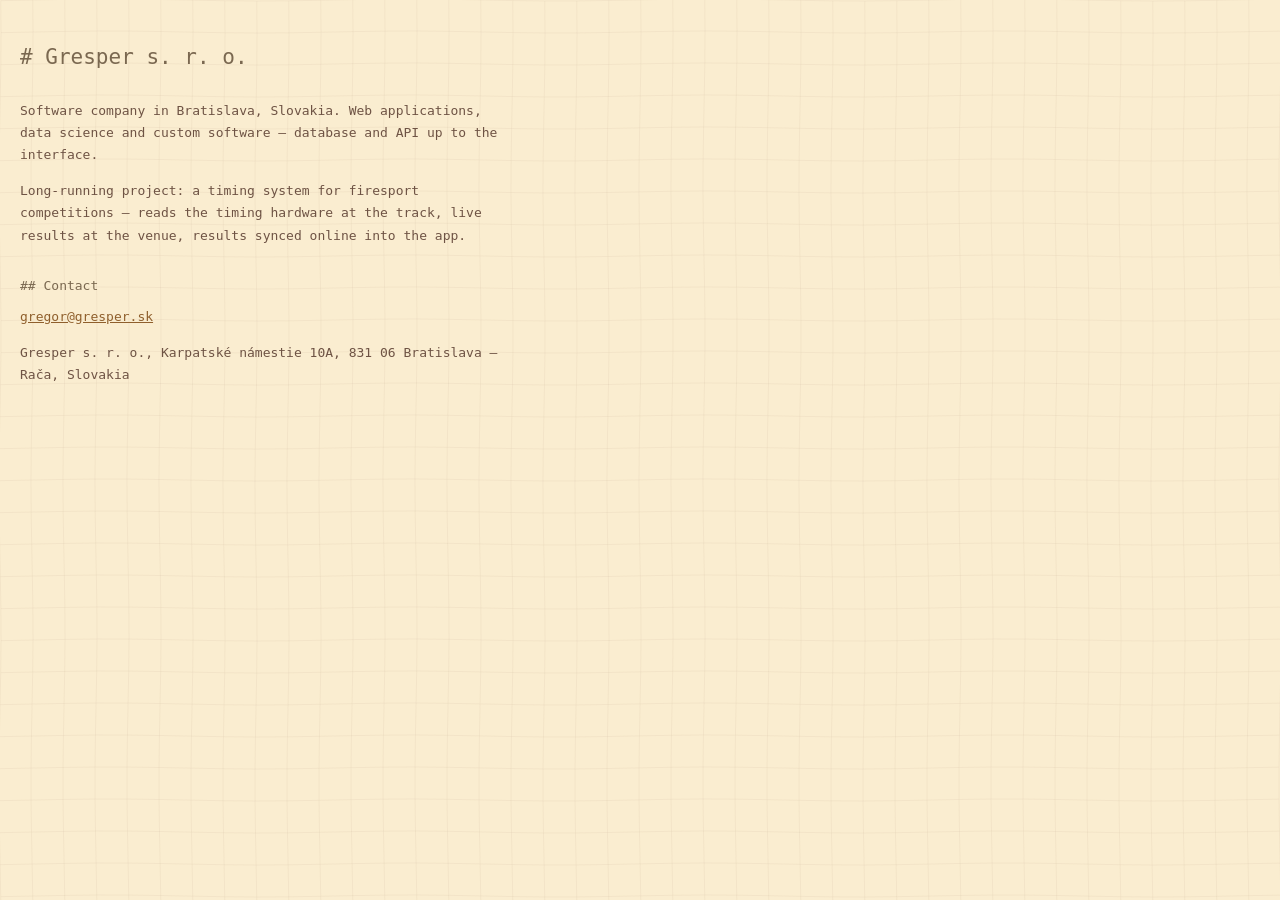
==== commit fea1dd94: "add stuff" ====
--- a/index.html
+++ b/index.html
@@ -113,11 +113,13 @@
   var cv = document.getElementById('mesh'), g = cv.getContext('2d');
   var STEP = 32, R = 130, PULL = 0.26;
 
-  // Touch devices and reduced-motion users get a plain static mesh:
-  // no cursor tracking, no animation loop.
-  var still = matchMedia('(hover: none), (pointer: coarse)').matches ||
-              matchMedia('(prefers-reduced-motion: reduce)').matches;
-  var dpr = Math.min(window.devicePixelRatio || 1, still ? 1.5 : 2);
+  // Touch-only devices and reduced-motion users get a plain static mesh:
+  // no cursor tracking, no animation loop. any-hover/any-pointer look at every
+  // input device, so a laptop with a touchscreen still counts as having a mouse.
+  var mm = window.matchMedia || function () { return { matches: false }; };
+  var reduce = mm('(prefers-reduced-motion: reduce)').matches;
+  var still = reduce || !mm('(any-hover: hover) and (any-pointer: fine)').matches;
+  var dpr = Math.min(window.devicePixelRatio || 1, 2);
 
   var w, h, cols, rows, X, Y, lastW = -1, timer, running = false;
   var mx = -9e3, my = -9e3, tx = mx, ty = my;
@@ -188,14 +190,15 @@
     }, 150);
   });
 
-  if (!still) {
-    addEventListener('pointermove', function (e) {
-      if (e.pointerType === 'touch') return;
-      tx = e.clientX; ty = e.clientY;
-    });
-    addEventListener('pointerleave', function () { tx = -9e3; ty = -9e3; });
-    document.addEventListener('visibilitychange', start);
-  }
+  // Always listen: if a real mouse shows up the effect switches itself on, even
+  // if the media queries above guessed wrong. Touch input never drives it.
+  addEventListener('pointermove', function (e) {
+    if (reduce || e.pointerType === 'touch') return;
+    tx = e.clientX; ty = e.clientY;
+    if (still) { still = false; mx = tx; my = ty; start(); }
+  });
+  addEventListener('pointerleave', function () { tx = -9e3; ty = -9e3; });
+  document.addEventListener('visibilitychange', start);
 
   size();
   if (still) draw(0); else start();
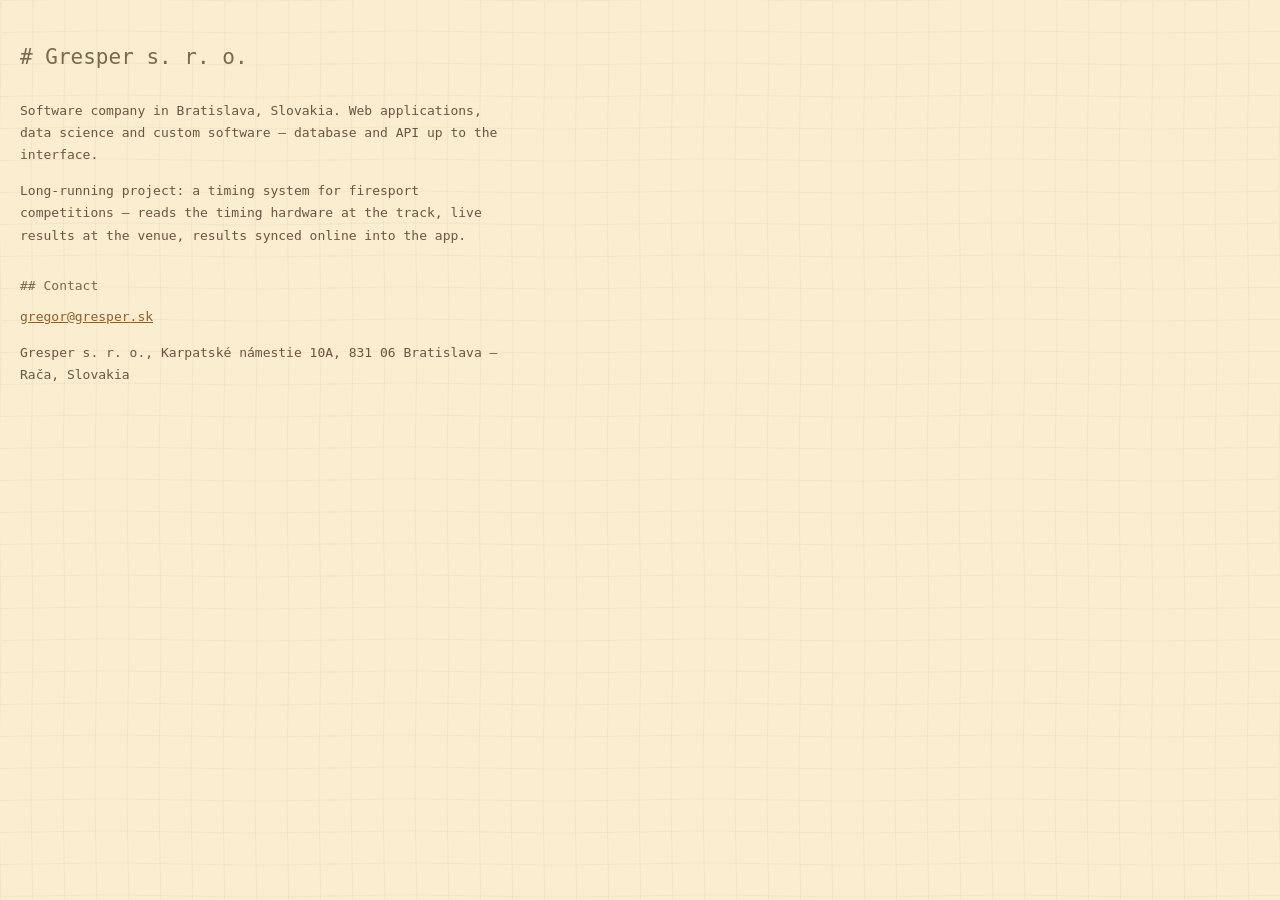
==== commit 157c4441: "add stuff" ====
--- a/index.html
+++ b/index.html
@@ -117,8 +117,10 @@
   // no cursor tracking, no animation loop. any-hover/any-pointer look at every
   // input device, so a laptop with a touchscreen still counts as having a mouse.
   var mm = window.matchMedia || function () { return { matches: false }; };
+  // reduce only silences the idle wobble — cursor tracking is user-driven
+  // motion, so it stays on. still = no pointer to track at all (phones).
   var reduce = mm('(prefers-reduced-motion: reduce)').matches;
-  var still = reduce || !mm('(any-hover: hover) and (any-pointer: fine)').matches;
+  var still = !mm('(any-hover: hover) and (any-pointer: fine)').matches;
   var dpr = Math.min(window.devicePixelRatio || 1, 2);
 
   var w, h, cols, rows, X, Y, lastW = -1, timer, running = false;
@@ -142,7 +144,7 @@
         if (!still) {
           dx = px - mx; dy = py - my; d = Math.sqrt(dx * dx + dy * dy) || 1;
           if (d < R) { f = 1 - d / R; f = f * f * R * PULL; px += dx / d * f; py += dy / d * f; }
-          px += Math.sin(py * 0.021 + t) * 1.0; py += Math.cos(px * 0.021 + t) * 1.0;
+          if (!reduce) { px += Math.sin(py * 0.021 + t) * 1.0; py += Math.cos(px * 0.021 + t) * 1.0; }
         }
         X[k] = px; Y[k] = py;
       }
@@ -193,7 +195,7 @@
   // Always listen: if a real mouse shows up the effect switches itself on, even
   // if the media queries above guessed wrong. Touch input never drives it.
   addEventListener('pointermove', function (e) {
-    if (reduce || e.pointerType === 'touch') return;
+    if (e.pointerType === 'touch') return;
     tx = e.clientX; ty = e.clientY;
     if (still) { still = false; mx = tx; my = ty; start(); }
   });
